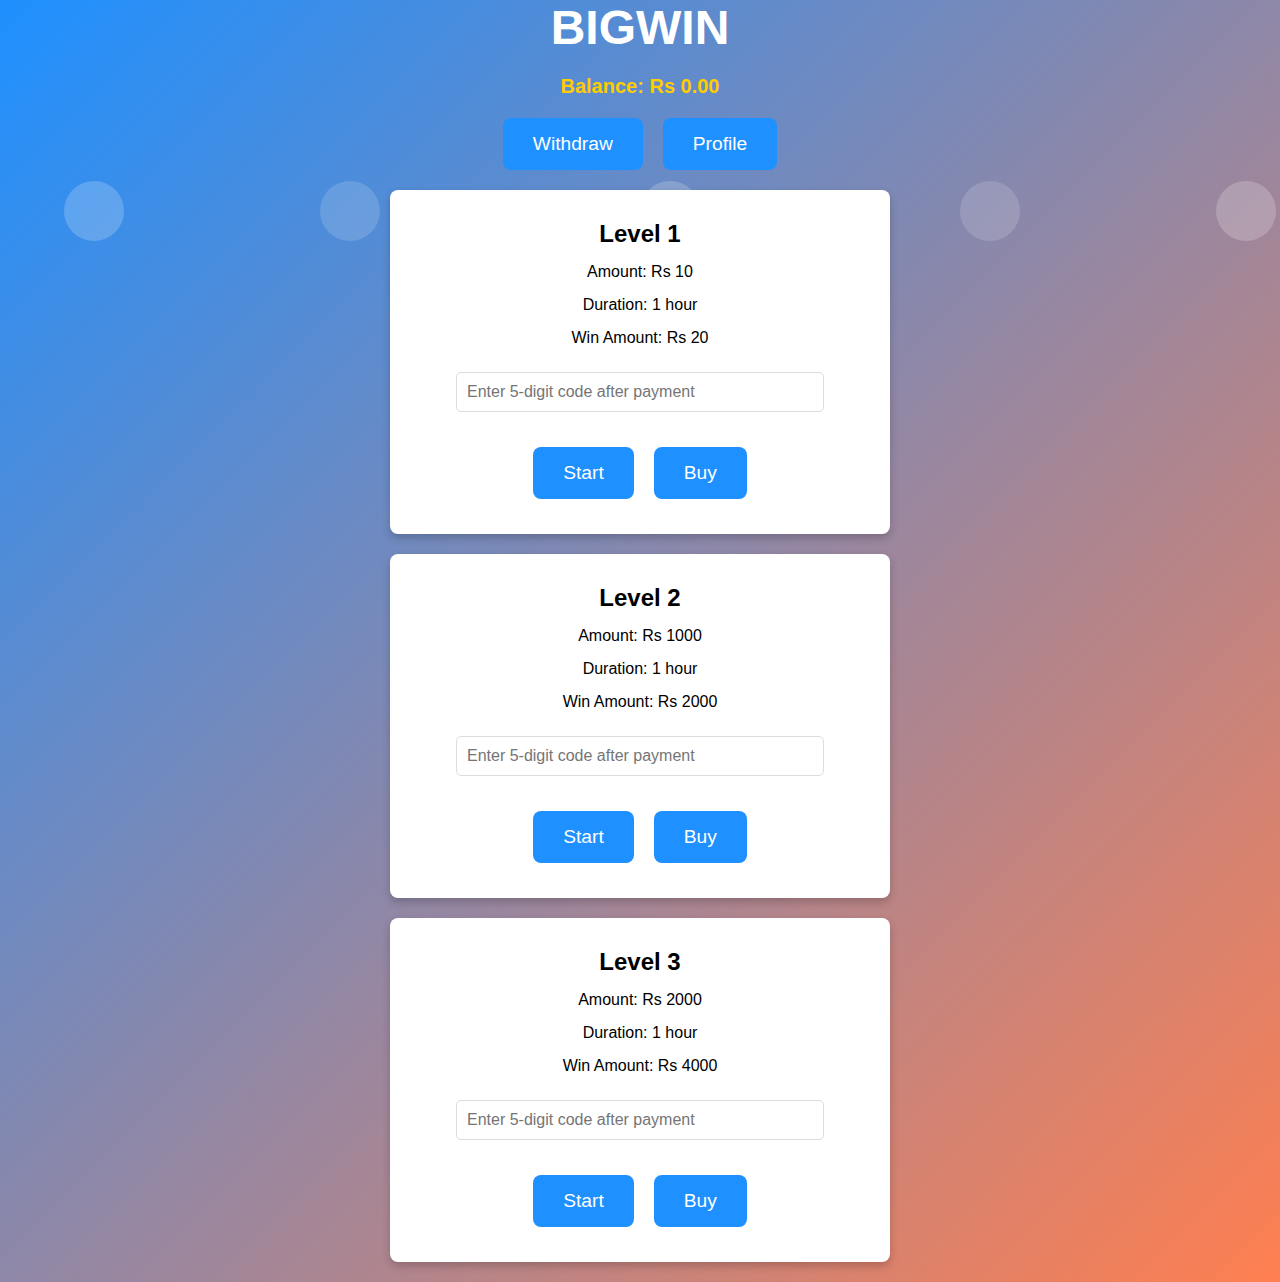
==== home.html @ 40b2b078 "Add files via upload" ====
<!DOCTYPE html>
<html lang="en">
  <head>
    <meta charset="UTF-8" />
    <meta name="viewport" content="width=device-width, initial-scale=1.0" />
    <title>BIGWIN</title>
    <link rel="stylesheet" href="home.css" />
    <script>
      // Function to set a cookie
      function setCookie(name, value, days) {
        const date = new Date();
        date.setTime(date.getTime() + days * 24 * 60 * 60 * 1000);
        document.cookie = `${name}=${value};expires=${date.toUTCString()};path=/`;
      }

      // Function to get a cookie value
      function getCookie(name) {
        const cookies = document.cookie.split(";");
        for (let i = 0; i < cookies.length; i++) {
          const cookie = cookies[i].trim();
          if (cookie.startsWith(`${name}=`)) {
            return cookie.substring(name.length + 1);
          }
        }
        return null;
      }

      // Function to update balance in the cookie and display it
      function updateBalance(amount) {
        let currentBalance = parseFloat(getCookie("balance")) || 0;
        currentBalance += amount;
        setCookie("balance", currentBalance.toFixed(2), 1); // Store in cookie, up to 1 day
        document.getElementById(
          "balanceAmount"
        ).textContent = `Rs ${currentBalance.toFixed(2)}`;
      }

      // Function to start or resume a timer
      // Function to start or resume a timer
      function startTimer(id, duration) {
        let timer = duration; // Duration should be set to 3600 for 1 hour
        const element = document.getElementById(id);

        // Display the timer
        element.style.display = "block";

        const interval = setInterval(() => {
          const hours = Math.floor(timer / 3600);
          const minutes = Math.floor((timer % 3600) / 60);
          const seconds = timer % 60;
          element.innerHTML = `${hours}:${minutes < 10 ? "0" : ""}${minutes}:${
            seconds < 10 ? "0" : ""
          }${seconds}`;
          timer--;

          // Save the timer in a cookie
          setCookie(`timer_${id}`, timer, 1);

          if (timer < 0) {
            element.innerHTML = "Time's up!";
            clearInterval(interval);
            setCookie(`timer_${id}`, "", -1); // Clear the cookie

            // Update balance when the timer ends
            updateBalance(20); // Add Rs 20 to balance
          }
        }, 1000);
      }

      // Function to verify input codes and start the timer
      function verifyCode(level, timerId) {
        const input = document.getElementById(`input-${level}`);
        let correctCode;
        const usedCode = getCookie(`usedCodeLevel${level}`); // Check if the code was used already

        if (usedCode) {
          displayError(level, "Only for one-time use");
          return;
        }

        if (level === 1) {
          correctCode = "12345";
        } else if (level === 2) {
          correctCode = "67890";
        } else if (level === 3) {
          correctCode = "abcde";
        }

        const errorMsg = document.getElementById(`error-${level}`);

        if (input.value === correctCode) {
          errorMsg.textContent = "";
          // Mark the code as used
          setCookie(`usedCodeLevel${level}`, "true", 1); // Set the code as used for 1 day

          // Check if a timer already exists in the cookie
          const savedTimer = getCookie(`timer_${timerId}`);
          if (savedTimer && !isNaN(savedTimer) && savedTimer > 0) {
            startTimer(timerId, parseInt(savedTimer)); // Start from saved cookie time
          } else {
            startTimer(timerId, 3600); // Start a new timer with 1-hour duration (3600 seconds)
          }
        } else {
          errorMsg.textContent = "Enter correct code";
        }
      }

      // Display error message in popup
      function displayError(level, message) {
        const errorPopup = document.getElementById("errorPopup");
        const errorMsg = document.getElementById("errorMessage");
        errorMsg.textContent = message;
        errorPopup.style.display = "block";
      }

      // Close the error popup
      function closePopup() {
        const errorPopup = document.getElementById("errorPopup");
        errorPopup.style.display = "none";
      }

      // Resume timers and balance on page load
      window.onload = () => {
        const levels = [1, 2, 3];
        levels.forEach((level) => {
          const timerId = `timer${level}`;
          const savedTimer = getCookie(`timer_${timerId}`);

          if (savedTimer && !isNaN(savedTimer) && savedTimer > 0) {
            const timerElement = document.getElementById(timerId);
            timerElement.style.display = "block"; // Ensure the timer is visible
            startTimer(timerId, parseInt(savedTimer));
          } else {
            // Hide the timer if no valid cookie exists
            const timerElement = document.getElementById(timerId);
            if (timerElement) {
              timerElement.style.display = "none";
              timerElement.innerHTML = ""; // Clear any content
            }
          }
        });

        // Initialize balance from the cookie and display it
        const savedBalance = getCookie("balance");
        if (savedBalance) {
          document.getElementById(
            "balanceAmount"
          ).textContent = `Rs ${savedBalance}`;
        } else {
          updateBalance(0); // Initialize balance to 0 if not present
        }
      };

      // Function to display error message in the popup
      function displayError(message) {
        const errorPopup = document.getElementById("errorPopup");
        const errorMessage = document.getElementById("errorMessage");

        errorMessage.textContent = message; // Set the error message
        errorPopup.style.display = "block"; // Show the popup
      }

      // Close the popup
      function closePopup() {
        document.getElementById("errorPopup").style.display = "none"; // Hide the popup
      }

      if (codeUsed) {
        displayError("ONLY FOR ONE TIME");
      }
    </script>
  </head>
  <body>
    <h1>BIGWIN</h1>
    <div id="balance" class="balance">
      Balance: <span id="balanceAmount">Rs 00.00</span>
    </div>

    <div class="button-container">
      <button class="button" onclick="window.location.href='d.html'">
        Withdraw
      </button>
      <button class="button" onclick="openProfilePopup()">Profile</button>
    </div>

    <div id="profilePopup" class="popup">
      <p>You need to cross the level too</p>
      <button class="close-btn" onclick="closePopup()">Close</button>
    </div>

    <!-- Level 1 -->
    <div class="container">
      <h2>Level 1</h2>
      <p>Amount: Rs 10</p>
      <p>Duration: 1 hour</p>
      <p>Win Amount: Rs 20</p>
      <input
        id="input-1"
        class="input-code"
        type="text"
        placeholder="Enter 5-digit code after payment"
      />
      <div class="button-container">
        <button class="button" onclick="verifyCode(1, 'timer1')">Start</button>
        <button class="button" onclick="window.location.href='deposit.html'">
          Buy
        </button>
      </div>
      <div class="error" id="error-1"></div>
      <div class="timer" id="timer1"></div>
    </div>

    <!-- Level 2 -->
    <div class="container">
      <h2>Level 2</h2>
      <p>Amount: Rs 1000</p>
      <p>Duration: 1 hour</p>
      <p>Win Amount: Rs 2000</p>
      <input
        id="input-2"
        class="input-code"
        type="text"
        placeholder="Enter 5-digit code after payment"
      />
      <div class="button-container">
        <button class="button" onclick="verifyCode(2, 'timer2')">Start</button>
        <button class="button" onclick="window.location.href='deposit.html'">
          Buy
        </button>
      </div>
      <div class="error" id="error-2"></div>
      <div class="timer" id="timer2"></div>
    </div>

    <!-- Level 3 -->
    <div class="container">
      <h2>Level 3</h2>
      <p>Amount: Rs 2000</p>
      <p>Duration: 1 hour</p>
      <p>Win Amount: Rs 4000</p>
      <input
        id="input-3"
        class="input-code"
        type="text"
        placeholder="Enter 5-digit code after payment"
      />
      <div class="button-container">
        <button class="button" onclick="verifyCode(3, 'timer3')">Start</button>
        <button class="button" onclick="window.location.href='deposit.html'">
          Buy
        </button>
      </div>
      <div class="error" id="error-3"></div>
      <div class="timer" id="timer3"></div>
    </div>

    <!-- Error Popup -->
    <div id="errorPopup" class="popup">
      <p id="errorMessage"></p>
      <button class="close-btn" onclick="closePopup()">
        ONLY FOR ONE TIME TAP TO CLOSE
      </button>
    </div>

    <div class="background-animation">
      <span></span><span></span><span></span><span></span><span></span>
    </div>
  </body>
</html>
---- home.css ----
* {
  margin: 0;
  padding: 0;
  box-sizing: border-box;
  font-family: Arial, sans-serif;
}
body {
  display: flex;
  align-items: center;
  justify-content: center;
  flex-direction: column;
  min-height: 100vh;
  background: linear-gradient(135deg, #1e90ff, #ff7f50);
  overflow-y: auto; /* Allow vertical scrolling */
  padding-bottom: 20px;
}

h1 {
  font-size: 3rem;
  color: #fff;
  animation: fadeIn 1.5s forwards, bounce 1s infinite alternate;
}
@keyframes bounce {
  from {
    transform: translateY(0);
  }
  to {
    transform: translateY(-10px);
  }
}

.button-container {
  display: flex;
  justify-content: center; /* Centers buttons horizontally */
  gap: 20px; /* Spacing between the buttons */
  margin-top: 20px;
}
.button {
  padding: 15px 30px;
  font-size: 1.2rem;
  color: #fff;
  background-color: #1e90ff;
  border: none;
  border-radius: 8px;
  cursor: pointer;
  transition: transform 0.3s ease, background-color 0.3s ease,
    box-shadow 0.3s ease;
  animation: fadeInUp 1.5s forwards;
}
.button:hover {
  background-color: #ff7f50;
  transform: translateY(-5px);
  box-shadow: 0 4px 10px rgba(255, 127, 80, 0.5);
}
@keyframes fadeInUp {
  from {
    opacity: 0;
    transform: translateY(20px);
  }
  to {
    opacity: 1;
    transform: translateY(0);
  }
}
.button:focus {
  outline: none;
  box-shadow: 0 0 10px rgba(30, 144, 255, 0.6);
}

.background-animation {
  position: absolute;
  width: 100vw;
  height: 100vh;
  overflow: hidden;
  z-index: -1;
}
.background-animation span {
  position: absolute;
  display: block;
  width: 60px;
  height: 60px;
  background: rgba(255, 255, 255, 0.15);
  border-radius: 50%;
  animation: animate 25s linear infinite;
}
.background-animation span:nth-child(odd) {
  background: rgba(255, 255, 255, 0.2);
}
@keyframes animate {
  0% {
    transform: scale(0) translateY(0);
    opacity: 1;
  }
  100% {
    transform: scale(1) translateY(-100vh);
    opacity: 0;
  }
}
.background-animation span:nth-child(1) {
  left: 5%;
  animation-delay: 0s;
}
.background-animation span:nth-child(2) {
  left: 25%;
  animation-delay: 3s;
}
.background-animation span:nth-child(3) {
  left: 50%;
  animation-delay: 6s;
}
.background-animation span:nth-child(4) {
  left: 75%;
  animation-delay: 9s;
}
.background-animation span:nth-child(5) {
  left: 95%;
  animation-delay: 12s;
}

.popup {
  display: none;
  position: fixed;
  top: 50%;
  left: 50%;
  transform: translate(-50%, -50%);
  width: 300px;
  padding: 20px;
  background-color: #fff;
  border-radius: 8px;
  box-shadow: 0 4px 8px rgba(0, 0, 0, 0.2);
  text-align: center;
  z-index: 1;
}
.popup p {
  font-size: 1.1rem;
  color: #333;
  margin-bottom: 20px;
}
.close-btn {
  padding: 10px 20px;
  font-size: 1rem;
  color: #fff;
  background-color: #1e90ff;
  border: none;
  border-radius: 5px;
  cursor: pointer;
}
.close-btn:hover {
  background-color: #ff7f50;
}

/* Container Styles */
.container {
  width: 90%;
  max-width: 500px;
  background: #fff;
  border-radius: 8px;
  padding: 30px 20px; /* Increased padding for better space */
  margin-top: 20px;
  box-shadow: 0 4px 8px rgba(0, 0, 0, 0.2);
  text-align: center;
  transition: transform 0.3s;
  cursor: pointer;
  display: flex;
  flex-direction: column;
  align-items: center;
}

.container h2,
.container p,
.container .input-code {
  margin-bottom: 15px;
}

/* Input Fields */
.input-code {
  padding: 10px;
  margin-top: 10px;
  width: 80%;
  font-size: 1rem;
  border: 1px solid #ddd;
  border-radius: 5px;
}

/* Error Message Styling */
.error {
  color: red;
  font-size: 0.9rem;
  margin-top: 5px;
}

/* Timer Styling */
.timer {
  font-size: 1.2rem;
  color: #ff7f50;
  font-weight: bold;
  margin-top: 10px;
}

/* Scroll Buttons Styles */
.scroll-buttons {
  position: fixed;
  right: 20px;
  bottom: 20px;
  display: flex;
  flex-direction: column;
  gap: 10px;
}

.scroll-button {
  padding: 10px;
  background-color: rgba(255, 255, 255, 0.8);
  border: none;
  border-radius: 50%;
  cursor: pointer;
  font-size: 1.5rem;
  transition: background-color 0.3s ease;
}

.scroll-button:hover {
  background-color: rgba(255, 127, 80, 0.7);
}

/* Responsive Styles */
@media (max-width: 600px) {
  h1 {
    font-size: 2.5rem;
  }
  .button {
    padding: 10px 20px;
    font-size: 1rem;
  }
  .container {
    padding: 20px 15px;
  }
}
/* Styling for the Balance section */
#balance {
  font-size: 20px;
  color: #ffcc00; /* Gold color for emphasis */
  text-align: center;
  margin-top: 20px;
  font-weight: bold;
  animation: balanceAnimation 2s ease-in-out infinite;
}

/* Keyframes for the balance animation */
@keyframes balanceAnimation {
  0% {
    transform: scale(1);
    opacity: 1;
  }
  50% {
    transform: scale(1.2);
    opacity: 0.8;
  }
  100% {
    transform: scale(1);
    opacity: 1;
  }
}
.popup {
  display: none;
  position: fixed;
  top: 50%;
  left: 50%;
  transform: translate(-50%, -50%);
  background-color: #333; /* Solid dark background */
  color: white;
  padding: 20px;
  border-radius: 10px;
  box-shadow: 0px 0px 15px rgba(0, 0, 0, 0.5);
  text-align: center;
  z-index: 1000; /* Ensure it appears above other content */
}

.popup p {
  margin: 10px 0;
  font-size: 18px;
  font-weight: bold; /* Make the message bold */
}

.close-btn {
  background-color: #ff4c4c; /* Red background for close button */
  color: white;
  border: none;
  padding: 10px 20px;
  border-radius: 5px;
  cursor: pointer;
  font-size: 16px;
  transition: background-color 0.3s ease;
}

.close-btn:hover {
  background-color: #cc0000; /* Darker red on hover */
}
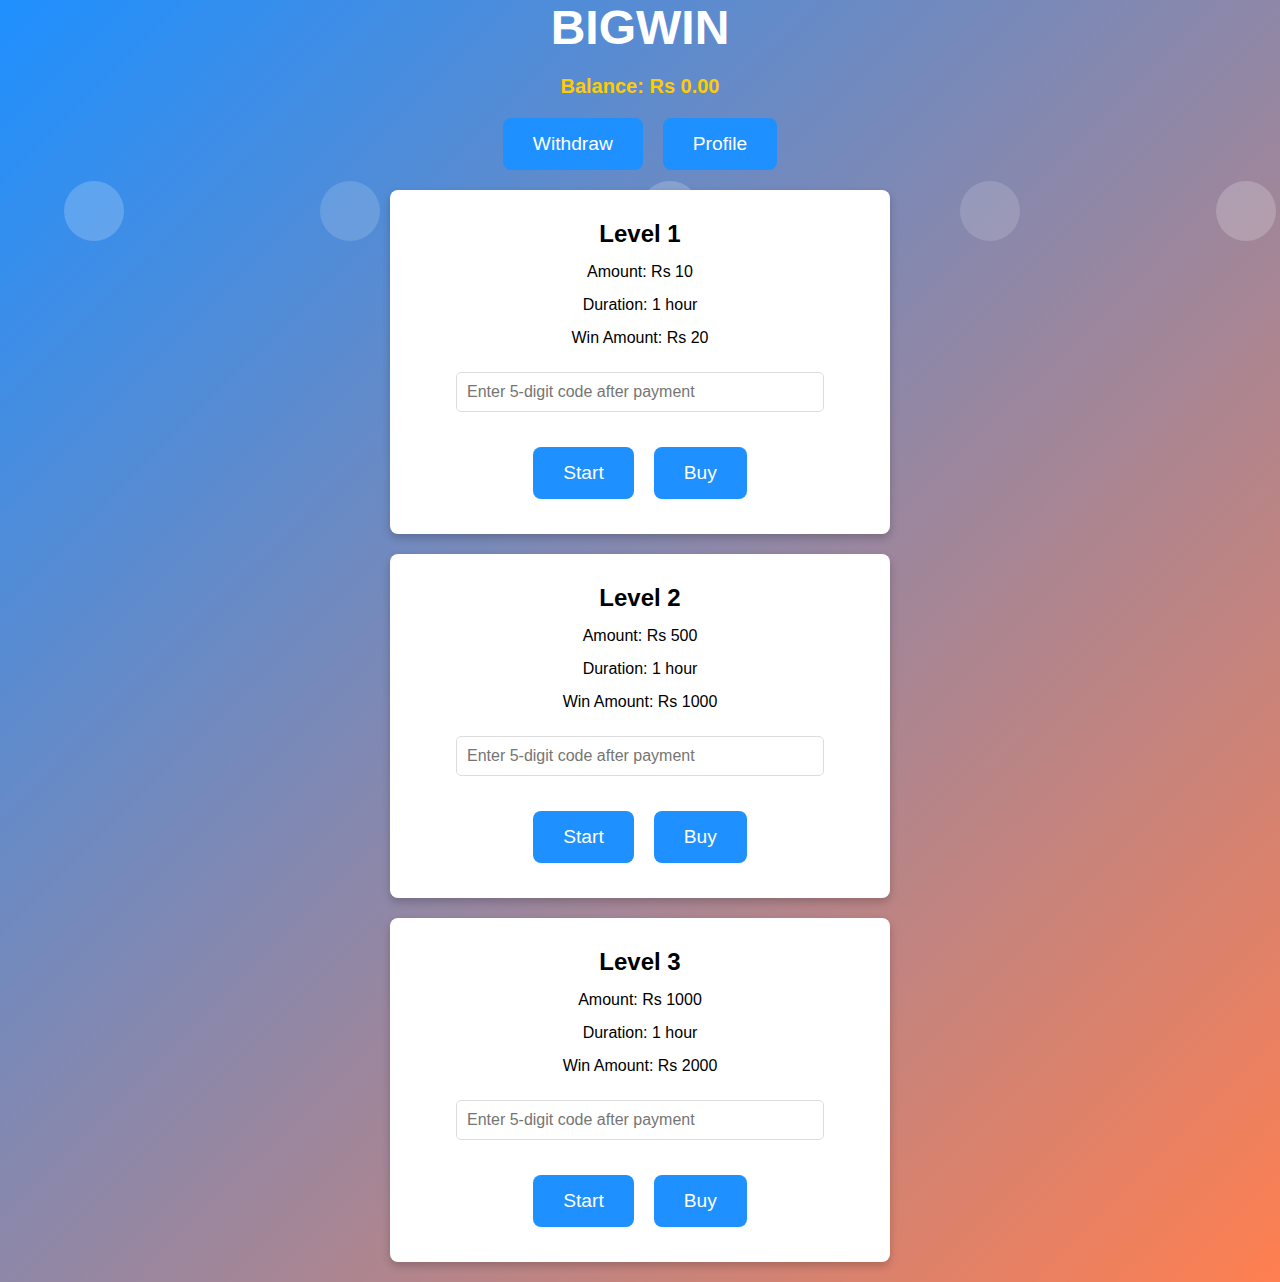
==== commit 5b2fbb14: "Update home.html" ====
--- a/home.html
+++ b/home.html
@@ -79,7 +79,7 @@
         }
 
         if (level === 1) {
-          correctCode = "12345";
+          correctCode = "123&&";
         } else if (level === 2) {
           correctCode = "67890";
         } else if (level === 3) {
@@ -213,9 +213,9 @@
     <!-- Level 2 -->
     <div class="container">
       <h2>Level 2</h2>
-      <p>Amount: Rs 1000</p>
+      <p>Amount: Rs 500</p>
       <p>Duration: 1 hour</p>
-      <p>Win Amount: Rs 2000</p>
+      <p>Win Amount: Rs 1000</p>
       <input
         id="input-2"
         class="input-code"
@@ -235,9 +235,9 @@
     <!-- Level 3 -->
     <div class="container">
       <h2>Level 3</h2>
-      <p>Amount: Rs 2000</p>
+      <p>Amount: Rs 1000</p>
       <p>Duration: 1 hour</p>
-      <p>Win Amount: Rs 4000</p>
+      <p>Win Amount: Rs 2000</p>
       <input
         id="input-3"
         class="input-code"
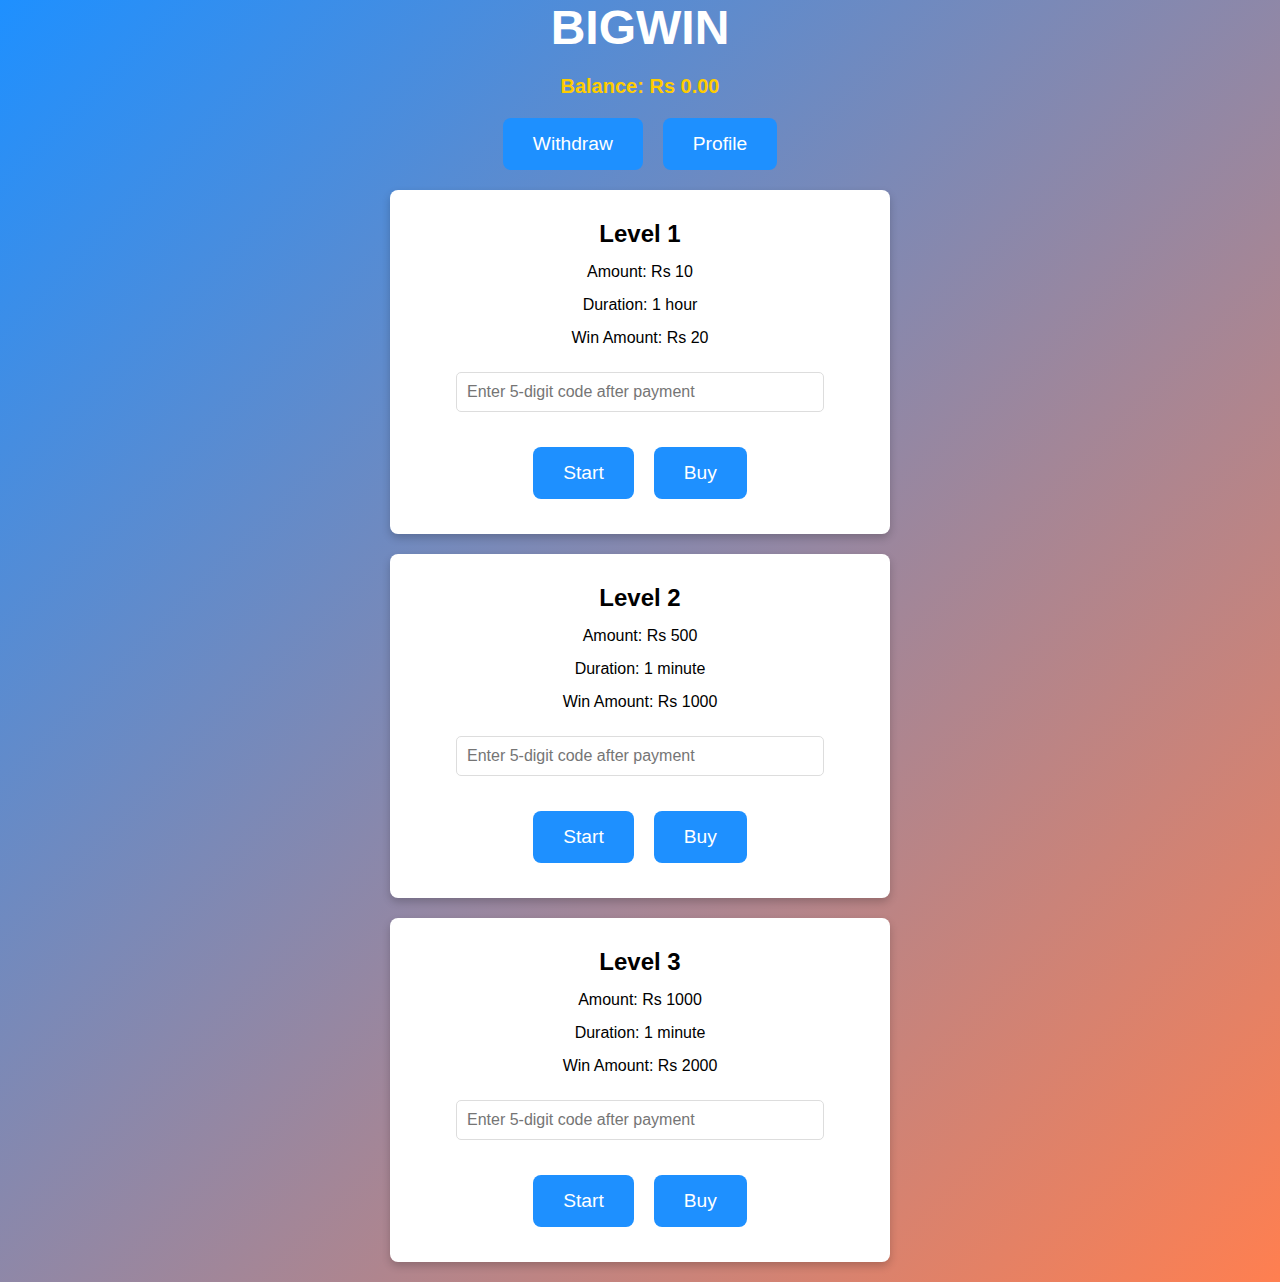
==== commit a2467250: "Update home.html" ====
--- a/home.html
+++ b/home.html
@@ -36,9 +36,8 @@
       }
 
       // Function to start or resume a timer
-      // Function to start or resume a timer
       function startTimer(id, duration) {
-        let timer = duration; // Duration should be set to 3600 for 1 hour
+        let timer = duration; // Duration set to 1 hour (3600 seconds)
         const element = document.getElementById(id);
 
         // Display the timer
@@ -48,21 +47,21 @@
           const hours = Math.floor(timer / 3600);
           const minutes = Math.floor((timer % 3600) / 60);
           const seconds = timer % 60;
-          element.innerHTML = `${hours}:${minutes < 10 ? "0" : ""}${minutes}:${
-            seconds < 10 ? "0" : ""
-          }${seconds}`;
+          element.innerHTML = `${hours < 10 ? "0" : ""}${hours}:${
+            minutes < 10 ? "0" : ""
+          }${minutes}:${seconds < 10 ? "0" : ""}${seconds}`;
           timer--;
 
           // Save the timer in a cookie
           setCookie(`timer_${id}`, timer, 1);
 
           if (timer < 0) {
+            clearInterval(interval);
             element.innerHTML = "Time's up!";
-            clearInterval(interval);
             setCookie(`timer_${id}`, "", -1); // Clear the cookie
 
-            // Update balance when the timer ends
-            updateBalance(20); // Add Rs 20 to balance
+            // Add Rs 20 to the balance ONLY after the timer ends
+            updateBalance(20);
           }
         }, 1000);
       }
@@ -79,7 +78,7 @@
         }
 
         if (level === 1) {
-          correctCode = "123&&";
+          correctCode = "12345";
         } else if (level === 2) {
           correctCode = "67890";
         } else if (level === 3) {
@@ -103,20 +102,6 @@
         } else {
           errorMsg.textContent = "Enter correct code";
         }
-      }
-
-      // Display error message in popup
-      function displayError(level, message) {
-        const errorPopup = document.getElementById("errorPopup");
-        const errorMsg = document.getElementById("errorMessage");
-        errorMsg.textContent = message;
-        errorPopup.style.display = "block";
-      }
-
-      // Close the error popup
-      function closePopup() {
-        const errorPopup = document.getElementById("errorPopup");
-        errorPopup.style.display = "none";
       }
 
       // Resume timers and balance on page load
@@ -151,22 +136,18 @@
         }
       };
 
-      // Function to display error message in the popup
-      function displayError(message) {
+      // Display error message in popup
+      function displayError(level, message) {
         const errorPopup = document.getElementById("errorPopup");
-        const errorMessage = document.getElementById("errorMessage");
-
-        errorMessage.textContent = message; // Set the error message
-        errorPopup.style.display = "block"; // Show the popup
-      }
-
-      // Close the popup
+        const errorMsg = document.getElementById("errorMessage");
+        errorMsg.textContent = message;
+        errorPopup.style.display = "block";
+      }
+
+      // Close the error popup
       function closePopup() {
-        document.getElementById("errorPopup").style.display = "none"; // Hide the popup
-      }
-
-      if (codeUsed) {
-        displayError("ONLY FOR ONE TIME");
+        const errorPopup = document.getElementById("errorPopup");
+        errorPopup.style.display = "none";
       }
     </script>
   </head>
@@ -210,11 +191,14 @@
       <div class="timer" id="timer1"></div>
     </div>
 
+    
+
+
     <!-- Level 2 -->
     <div class="container">
       <h2>Level 2</h2>
       <p>Amount: Rs 500</p>
-      <p>Duration: 1 hour</p>
+      <p>Duration: 1 minute</p>
       <p>Win Amount: Rs 1000</p>
       <input
         id="input-2"
@@ -236,7 +220,7 @@
     <div class="container">
       <h2>Level 3</h2>
       <p>Amount: Rs 1000</p>
-      <p>Duration: 1 hour</p>
+      <p>Duration: 1 minute</p>
       <p>Win Amount: Rs 2000</p>
       <input
         id="input-3"
@@ -261,9 +245,5 @@
         ONLY FOR ONE TIME TAP TO CLOSE
       </button>
     </div>
-
-    <div class="background-animation">
-      <span></span><span></span><span></span><span></span><span></span>
-    </div>
   </body>
 </html>
